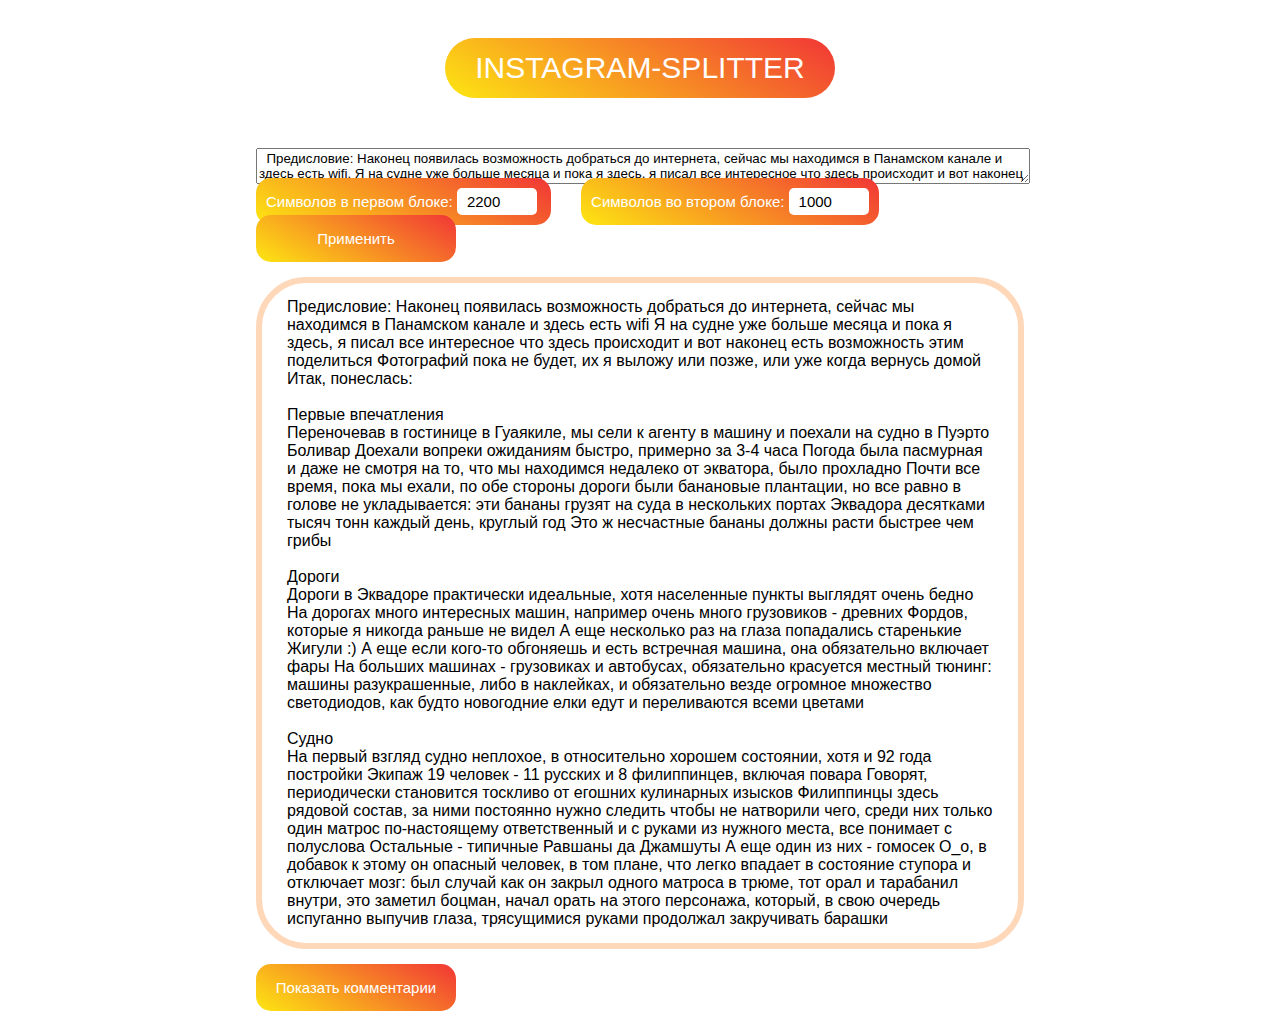
==== split-text.html @ 810caed0 "Add files via upload" ====
<!DOCTYPE html>
<html lang="en">
<head>
    <meta charset="UTF-8">
    <title>Instagram-splitter</title>
    <script src="split-text.js"></script>
    <link rel="stylesheet" href="split-text.css" type="text/css">
</head>
<body onLoad="init()">
<div class="header"><p>INSTAGRAM-SPLITTER</p></div>
<div class="wrapper">
    <div class="container">
        <textarea name="full-text" id="full-text" cols="30" rows="2">
  Предисловие: Наконец появилась возможность добраться до интернета, сейчас мы находимся в Панамском канале и здесь есть wifi. Я на судне уже больше месяца и пока я здесь, я писал все интересное что здесь происходит и вот наконец есть возможность этим поделиться. Фотографий пока не будет, их я выложу или позже, или уже когда вернусь домой. Итак, понеслась:

Первые впечатления
Переночевав в гостинице в Гуаякиле, мы сели к агенту в машину и поехали на судно в Пуэрто Боливар. Доехали вопреки ожиданиям быстро, примерно за 3-4 часа. Погода была пасмурная и даже не смотря на то, что мы находимся недалеко от экватора, было прохладно. Почти все время, пока мы ехали, по обе стороны дороги были банановые плантации, но все равно в голове не укладывается: эти бананы грузят на суда в нескольких портах Эквадора десятками тысяч тонн каждый день, круглый год. Это ж несчастные бананы должны расти быстрее чем грибы.

Дороги.
Дороги в Эквадоре практически идеальные, хотя населенные пункты выглядят очень бедно. На дорогах много интересных машин, например очень много грузовиков - древних Фордов, которые я никогда раньше не видел. А еще несколько раз на глаза попадались старенькие Жигули :) А еще если кого-то обгоняешь и есть встречная машина, она обязательно включает фары. На больших машинах - грузовиках и автобусах, обязательно красуется местный тюнинг: машины разукрашенные, либо в наклейках, и обязательно везде огромное множество светодиодов, как будто новогодние елки едут и переливаются всеми цветами.

Судно.
На первый взгляд судно неплохое, в относительно хорошем состоянии, хотя и 92 года постройки. Экипаж 19 человек - 11 русских и 8 филиппинцев, включая повара. Говорят, периодически становится тоскливо от егошних кулинарных изысков. Филиппинцы здесь рядовой состав, за ними постоянно нужно следить чтобы не натворили чего, среди них только один матрос по-настоящему ответственный и с руками из нужного места, все понимает с полуслова. Остальные - типичные Равшаны да Джамшуты. А еще один из них - гомосек О_о, в добавок к этому он опасный человек, в том плане, что легко впадает в состояние ступора и отключает мозг: был случай как он закрыл одного матроса в трюме, тот орал и тарабанил внутри, это заметил боцман, начал орать на этого персонажа, который, в свою очередь испуганно выпучив глаза, трясущимися руками продолжал закручивать барашки. В итоге боцман его отодвинул и выпустил матроса из трюма. Общение на английском языке, но из-за акцента не всегда с первого раз понятно что филиппинцы говорят, особенно по рации. Напимер, говорит он тебе: Бикарпуль! Бикарпуль! А потом, когда уже поздно, выясняется что это было "Be careful!"

Работа.
Сразу, как только мы заселились, я не успел разложить вещи, как в мою голову ворвался такой поток информации, что ни в сказке сказать, ни топором не вырубить. Во-первых, на судне абсолютно все бумаги - мануалы, журналы, и так далее - все на английском языке. Даже блокнотик, в который записываются отчеты по грузовым операциям - и тот на английском. Бумаги... ооооо... Их тысячи, лежат в сотнях папок, плюс огромное количество документов на компьютерах. Это мне просто разорвало мозг в клочья, потому что с этим объемом информации надо ознакомиться и научиться работать в кротчайшие сроки. Постоянная беготня, постоянная суета, совсем не легко. А также надо как можно быстрее разобраться со всем оборудованием на мостике, а там его мама не горюй. В общем, пока что, свободного времени нет вообще. Абсолютно. Только ночью с 00:00 до 06:00 можно поспать. Но это продлится не долго, буквально 1-2 недели, потом океанский переход до Европы, можно будет уже спокойно стоять вахты, а в свободное время читать книги компании Seatrade, на случай если в Европе придет проверка и будет задавать вопросы.

Ну и немного о приятном.
Неплохая одноместная каюта. Внутри несколько шкафов и полок, удобная кровать, койка напередохнуть, стол, стул, умывальник и внутрисудовой телефон. Также выдали 2 белых офицерских комбинезона с символикой компании, каску и персональную рацию. В моем распоряжении офицерский душ со стиральной машинкой и офицерская столовая. Во время швартовых операций мое место на мостике. Хотя и матросы на палубе не сильно напрягаются - там установлены гидравлические лебедки, не надо швартовные концы тягать вручную.

На этом пока все, фоток пока что нет, потому что просто некогда этим заниматься. Даже этот текст я пишу потому что просто появилось свободных 2 часа, отпустили отдохнуть, так как впереди 6-часовая вахта, а сразу после нее отшвартовка и идем в Гуаякиль, а во время отшвартовки и пока лоцман на судне - мое место на мостике. Так что, предстоит основательно заколебаться.
8 августа 2013г. Пуэрто Боливар, Эквадор.

Работа.
Я на судне уже почти 3 недели, все потихоньку начинает раскладываться по полочкам и становится понятным. Из Пуэрто Боливара мы пошли в Гуаякиль (Эквадор), а оттуда в Паиту (Перу). В этих портах мы загружались бананами и контейнерами. Потом мы взяли курс на Европу. Чтобы не делать огромный крюк вокруг Южной Америки, мы пошли в Панамский канал.

Панамский канал.
Возле входа в канал находится якорная стоянка, где куча судов стоит и ждет своей очереди на проход. Но, нам дали добро на проход практически без ожидания и постояв на якоре всего три часа, приехал лоцман, скомандовал "dead slow ahead" (самый малый вперед), я перевел ручку машинного телеграфа, похожую на автомобильный рычаг автоматической коробки передач в указанное положение, на что телеграф отозвался громким сигналом. Стрелка тахометра поползла вверх, судно слегка задрожало и мы медленно но верно начали набирать скорость и двигаться в сторону канала. Вход в канал со стороны океана выделен буями - десятки буев, выстроенные в две линии показывают единственный верный путь, выгладит грандиозно. А справа, за пальмами и дорогими виллами со стоящими рядом с ними роскошными яхтами, простирется огромный город небоскребов - Панама. А через десять минут открылось еще одно не менее грандиозное зрелище - строительство новых шлюзов, которые будут пропускать суда бОльших размеров, чем нынешние шлюзы. Но тут впереди из-за поворота показалась огромная стена, которая двигалась в нашу сторону. Навстречу нам шло судно-автомобилевоз Green Cove и так как канал - место совсем не широкое, автомобилевоз прошел от нас всего в 50 метрах, непривычно было стоя на мостике наблюдать столь близкое расхождение. А вот и буксиры. Это значит что мы подходим к шлюзам. Только мы подошли к шлюзу, как тут же нас привязали к резвым локомотивам - Мулам. Дальше все зависело только от них. 4 Мула держали нас с разных сторон и уже они руководили процессом, они нас резво разгоняли и останавливали в нужном месте и терпеливо ждали пока шлюз не наполнится водой. Так как наше судно не очень широкое, проблем с заходом в шлюз не было, а по длине получилось так, что за нами сзади поместилось еще одно небольшое судно. Правда мы оказались более быстроходными и пока мы шли от тихоокеанских до атлантических шлюзов по каналу и озеру Гатун, это судно безнадежно отстало, но нам пришлось его ждать :(
    </textarea>
        <label class="btn" for="first-block-size">Символов в первом блоке:
            <input class="input" id="first-block-size" type="number" value="2200" min="500" step="100">
        </label>
        <label class="btn" for="block-size">Символов во втором блоке:
            <input class="input" id="block-size" type="number" value="1000" min="250" step="50">
        </label>
        <button class="btn" id="init" onclick="init ()">
            Применить
        </button>
        <div id="always-visible"></div>
        <button class="btn" id="Btn" onclick="showComments()">Показать комментарии</button>
        <div id="comments"></div>


    </div>
</div>
</body>
</html>
---- split-text.css ----
body {
    overflow: scroll;
}

body, * {
    font-family: Arial, sans-serif;
}

.header {
    display: flex;
    justify-content: center;
}

.header p {
    font-family: "Roboto Thin", sans-serif;
    font-size: 30px;
    background: linear-gradient(30deg, #fde612, #f13636);
    color: white;
    background-color: #1253fd;
    border-radius: 50px;
    padding: 13px 30px;
}

.wrapper {
    display: flex;
    justify-content: center;
}

.container {
    max-width: 60vw;
}

#always-visible {
    display: flex;
    justify-content: left;
    padding: 15px 25px;
    margin-top: 15px;
    margin-bottom: 15px;
    min-height: 200px;
    background-color: white;
    border: 6px solid #ffd7b9;
    border-radius: 50px;
}

#comments {
    display: none;
    justify-content: left;
    padding: 15px 25px;
    min-height: 200px;
    background-color: white;
    border: 6px solid #ffebb9;
    border-radius: 50px;

}

.comm {
    padding: 15px 25px;
    min-height: 200px;
    background-color: white;
    border: 3px solid #f5f5f5;
    border-radius: 23px;
    margin: 5px;

    overflow: hidden;
}

.btn {
    padding: 15px 10px;
    margin-right: 30px;
    outline: none;
    background: linear-gradient(30deg, #fde612, #f13636);
    font-size: 15px;
    color: white;
    border-radius: 15px;
    border: 0px solid;
    width: 200px;
}

.btn:hover {
    background: linear-gradient(30deg, #ecd714, #e93434);
    color: white;
}

input {
    padding: 5px 10px;
    width: 60px;
}
.input{
    font-size: 15px;
    border-radius: 5px;
    border: 0px solid;
}
label {

    font-family: Corbel, sans-serif;
}

#full-text {
    margin-top: 20px;
    width: 100%;
}
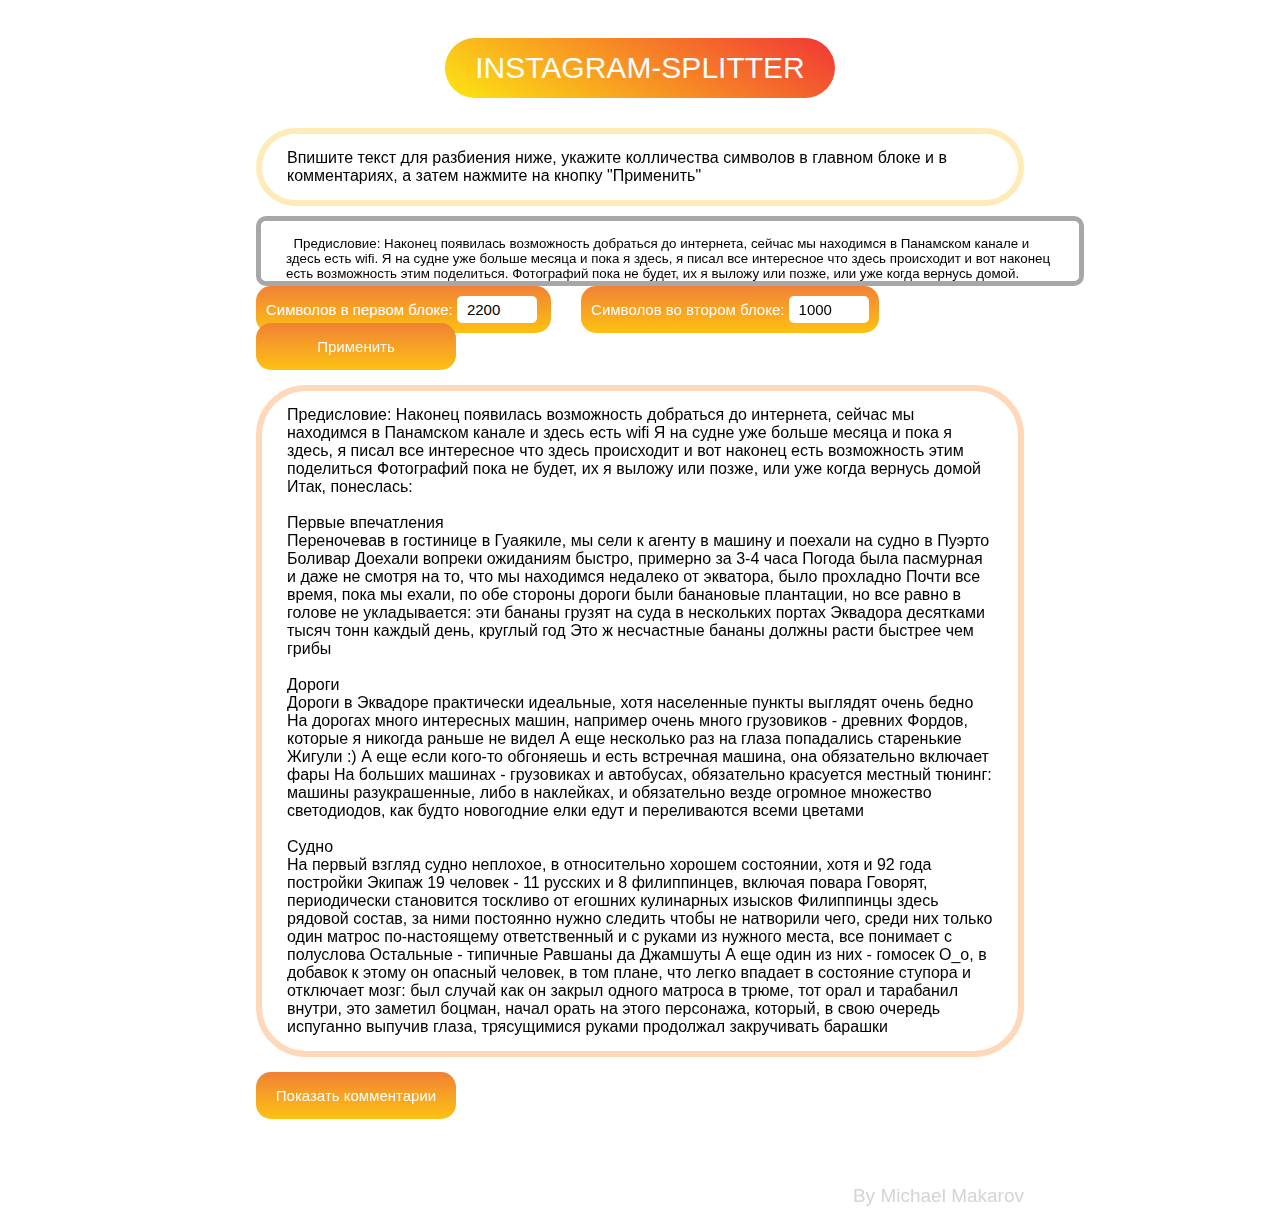
==== commit 594bf6cd: "Add files via upload" ====
--- a/split-text.html
+++ b/split-text.html
@@ -7,9 +7,13 @@
     <link rel="stylesheet" href="split-text.css" type="text/css">
 </head>
 <body onLoad="init()">
-<div class="header"><p>INSTAGRAM-SPLITTER</p></div>
+<div class="header"><p>INSTAGRAM-SPLITTER</p>
+<div id="about-program"></div>
+</div>
 <div class="wrapper">
+
     <div class="container">
+        <div id="label">Впишите текст для разбиения ниже, укажите колличества символов в главном блоке и в комментариях, а затем нажмите на кнопку "Применить"</div>
         <textarea name="full-text" id="full-text" cols="30" rows="2">
   Предисловие: Наконец появилась возможность добраться до интернета, сейчас мы находимся в Панамском канале и здесь есть wifi. Я на судне уже больше месяца и пока я здесь, я писал все интересное что здесь происходит и вот наконец есть возможность этим поделиться. Фотографий пока не будет, их я выложу или позже, или уже когда вернусь домой. Итак, понеслась:
 
@@ -50,7 +54,7 @@
         <button class="btn" id="Btn" onclick="showComments()">Показать комментарии</button>
         <div id="comments"></div>
 
-
+        <div id="about-author"><br><br><br>By Michael Makarov</div>
     </div>
 </div>
 </body>
--- a/split-text.css
+++ b/split-text.css
@@ -9,6 +9,14 @@
 .header {
     display: flex;
     justify-content: center;
+}
+
+#label {
+    display: flex;
+    padding: 15px 25px;
+    background-color: #ffffff;
+    border: 6px solid #ffebb9;
+    border-radius: 50px;
 }
 
 .header p {
@@ -37,7 +45,7 @@
     margin-top: 15px;
     margin-bottom: 15px;
     min-height: 200px;
-    background-color: white;
+    background-color: #ffffff;
     border: 6px solid #ffd7b9;
     border-radius: 50px;
 }
@@ -47,7 +55,7 @@
     justify-content: left;
     padding: 15px 25px;
     min-height: 200px;
-    background-color: white;
+    background-color: #ffffff;
     border: 6px solid #ffebb9;
     border-radius: 50px;
 
@@ -68,7 +76,7 @@
     padding: 15px 10px;
     margin-right: 30px;
     outline: none;
-    background: linear-gradient(30deg, #fde612, #f13636);
+    background: linear-gradient(360deg, #fdc212, #f18136);
     font-size: 15px;
     color: white;
     border-radius: 15px;
@@ -77,7 +85,7 @@
 }
 
 .btn:hover {
-    background: linear-gradient(30deg, #ecd714, #e93434);
+    background: linear-gradient(360deg, #efb810, #e97d35);
     color: white;
 }
 
@@ -85,17 +93,33 @@
     padding: 5px 10px;
     width: 60px;
 }
-.input{
+
+.input {
     font-size: 15px;
     border-radius: 5px;
     border: 0px solid;
 }
+
 label {
 
     font-family: Corbel, sans-serif;
 }
 
 #full-text {
-    margin-top: 20px;
+    justify-content: center;
     width: 100%;
+    resize: none;
+    display: flex;
+    padding: 15px 25px;
+    margin-top: 10px;
+    margin-bottom: 10px;
+    background-color: #ffffff;
+    border: 5px solid #a7a7a7;
+    border-radius: 10px;
+}
+#about-author{
+    display: flex;
+    flex-direction: row-reverse;
+    font-size: 19px;
+    color: #d4d4d4;
 }